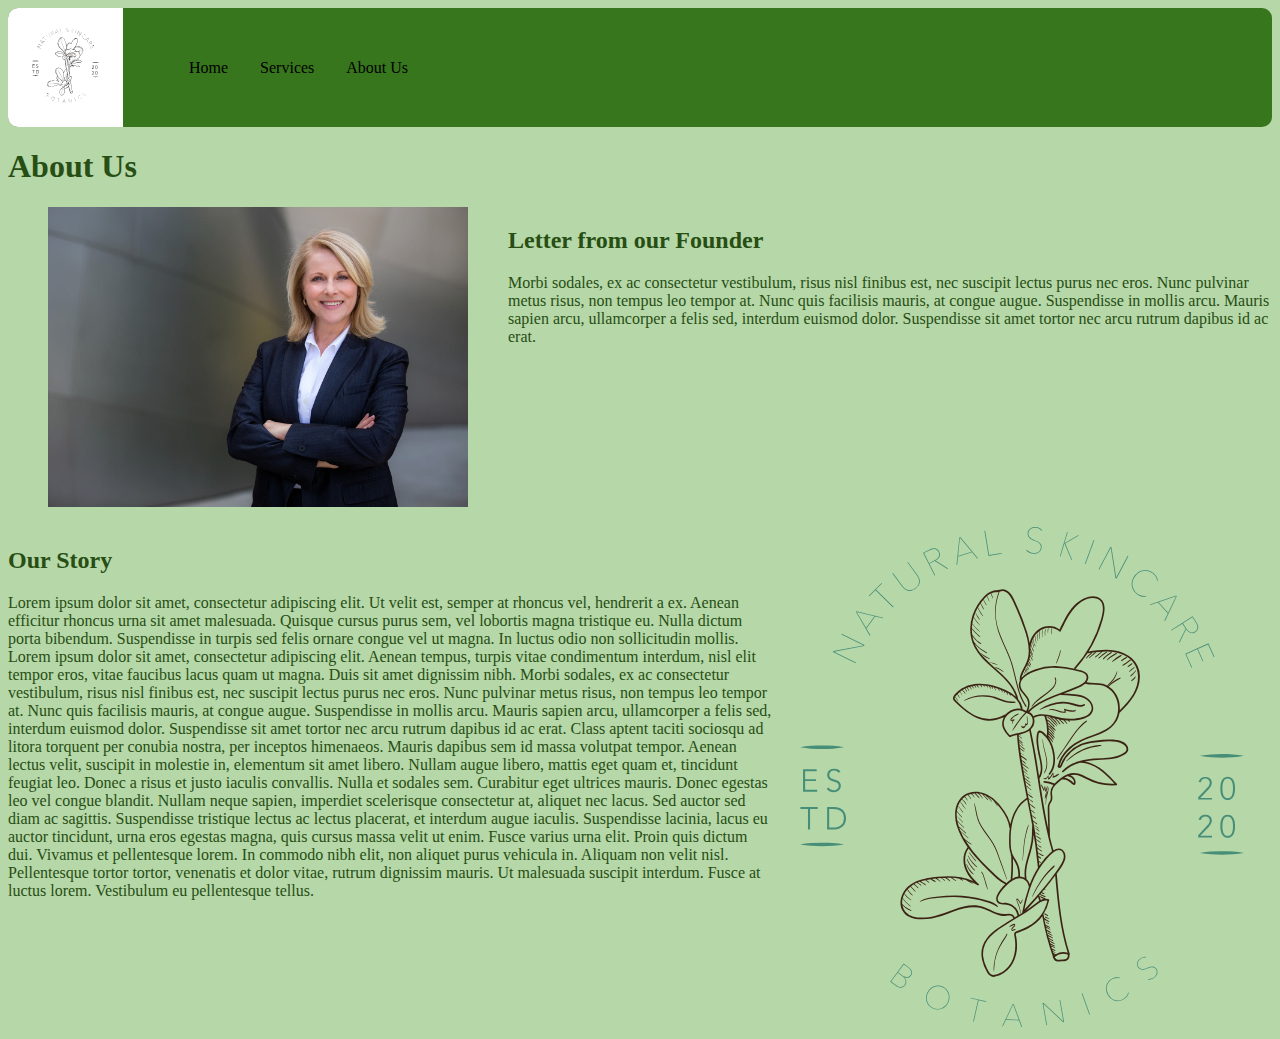
==== Final Draft/html/about-us.html @ 8fab730a "init" ====
<!DOCTYPE html>

<html lang="en">

<head>
    <meta charset="utf-8">
    <title>About Us</title>
    <link rel="stylesheet" href="../css/global.css">
    <link rel="stylesheet" href="../css/about-us.css">
</head>

<body>
    <header class="flex-container">
        <a class="logo" href="../index.html">
            <img src="../images/natural-skin-logo-black.svg" width="75" height="75" alt="logo">
        </a>
        <nav>
            <ul id="menu">
                <li><a href="../index.html">Home</a></li>
                <li><a href="services.html">Services</a></li>
                <li><a href="#">About Us</a></li>
            </ul>
        </nav>
    </header>
    <p>
        <h1 class="title">About Us</h1>
        <div class="flex-container-body">
            <div>
                <img src="../images/Leader.jpeg" alt="Founder" class="about_us_img">
            </div>
            <div>
                <h2>
                    Letter from our Founder
                </h2>
                <p>
                    Morbi sodales, ex ac consectetur vestibulum, risus nisl finibus est, nec suscipit lectus purus nec eros. Nunc pulvinar metus risus, non tempus leo tempor at. Nunc quis facilisis mauris, at congue augue. Suspendisse in mollis arcu. Mauris sapien arcu, ullamcorper a felis sed, interdum euismod dolor. Suspendisse sit amet tortor nec arcu rutrum dapibus id ac erat.
                </p>
            </div>
        </div>
    <p>
        <div class="flex-container-body">
            <div>
                <h2>
                    Our Story
                </h2>
                <p>
                    Lorem ipsum dolor sit amet, consectetur adipiscing elit. Ut velit est, semper at rhoncus vel, hendrerit a ex. Aenean efficitur rhoncus urna sit amet malesuada. Quisque cursus purus sem, vel lobortis magna tristique eu. Nulla dictum porta bibendum. Suspendisse in turpis sed felis ornare congue vel ut magna. In luctus odio non sollicitudin mollis. Lorem ipsum dolor sit amet, consectetur adipiscing elit. Aenean tempus, turpis vitae condimentum interdum, nisl elit tempor eros, vitae faucibus lacus quam ut magna. Duis sit amet dignissim nibh. Morbi sodales, ex ac consectetur vestibulum, risus nisl finibus est, nec suscipit lectus purus nec eros. Nunc pulvinar metus risus, non tempus leo tempor at. Nunc quis facilisis mauris, at congue augue. Suspendisse in mollis arcu. Mauris sapien arcu, ullamcorper a felis sed, interdum euismod dolor. Suspendisse sit amet tortor nec arcu rutrum dapibus id ac erat.

                    Class aptent taciti sociosqu ad litora torquent per conubia nostra, per inceptos himenaeos. Mauris dapibus sem id massa volutpat tempor. Aenean lectus velit, suscipit in molestie in, elementum sit amet libero. Nullam augue libero, mattis eget quam et, tincidunt feugiat leo. Donec a risus et justo iaculis convallis. Nulla et sodales sem. Curabitur eget ultrices mauris. Donec egestas leo vel congue blandit. Nullam neque sapien, imperdiet scelerisque consectetur at, aliquet nec lacus.

                    Sed auctor sed diam ac sagittis. Suspendisse tristique lectus ac lectus placerat, et interdum augue iaculis. Suspendisse lacinia, lacus eu auctor tincidunt, urna eros egestas magna, quis cursus massa velit ut enim. Fusce varius urna elit. Proin quis dictum dui. Vivamus et pellentesque lorem. In commodo nibh elit, non aliquet purus vehicula in. Aliquam non velit nisl. Pellentesque tortor tortor, venenatis et dolor vitae, rutrum dignissim mauris. Ut malesuada suscipit interdum. Fusce at luctus lorem. Vestibulum eu pellentesque tellus.

                </p>
            </div>
            <div>
                <img src="../images/natural-skin-logo-color.svg" alt="Logo" class="about_us_logo_img">
            </div>
        </div>

</body>
</html>
---- Final Draft/css/global.css ----
/*CLASSES*/
.flex-container {
    display: flex;
}
.flex-container-body{
    display: flex;
}
.logo {
    align-self: center;
    padding: 20px;
    background-color: white;
    border-bottom-left-radius: 10px;
    border-top-left-radius: 10px;
}
/*END CLASSES*/
/*TAGS*/
header{
    background-color: #38761d;
    border-radius: 10px;
}
body{
    background-color: #b6d7a8;
    color: #274e13;
}
ul {
    list-style-type: none;
    margin: 0;
    padding: 0;
    overflow: hidden;

}
nav {
    align-self: center;
    padding-left: 50px;
}
li {
    float: left;
    background-color: #38761d ;
}

li a {
    display: block;
    color:black;
    text-align: center;
    padding: 16px;
    text-decoration: none;
}
/*END TAGS*/
---- Final Draft/css/about-us.css ----
.title{
    color: #274e13;
}
.about_us_img{
    width: 500px;
    height: 300px;
    object-fit: contain;
}
.about_us_logo_img{
    width: 500px;
    height: 500px;
    object-fit: contain;
}
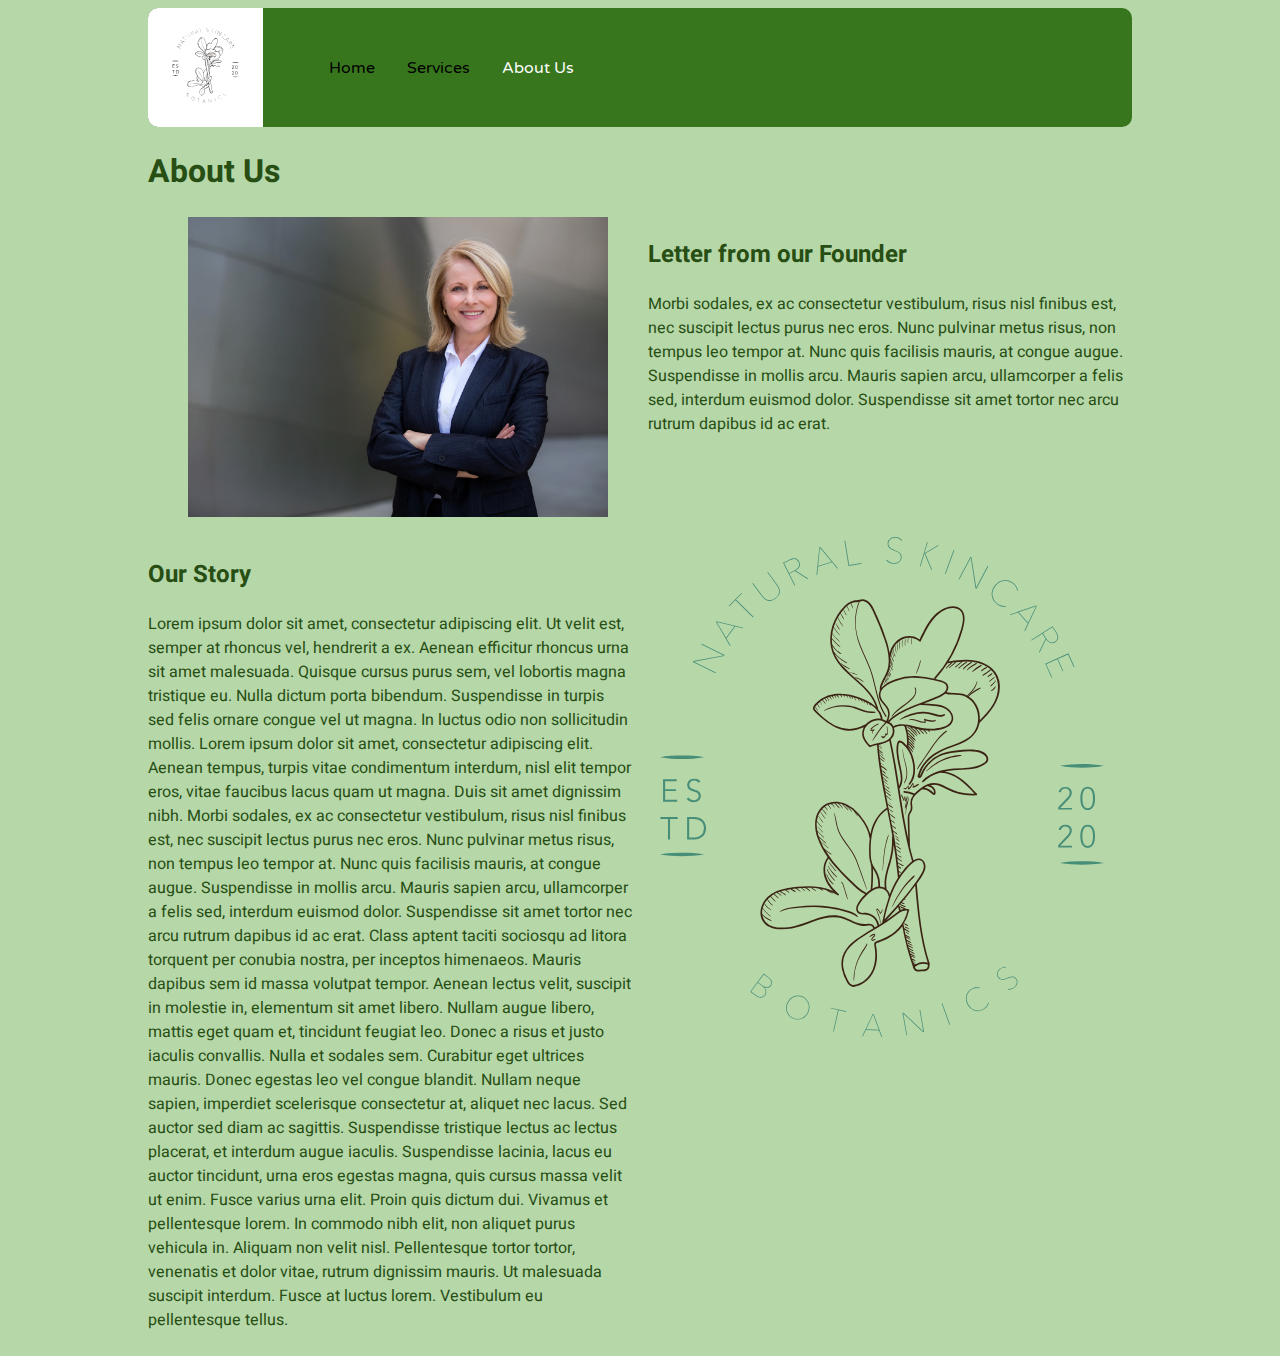
==== commit 01e7f0c5: "some formating" ====
--- a/Final Draft/html/about-us.html
+++ b/Final Draft/html/about-us.html
@@ -7,6 +7,7 @@
     <title>About Us</title>
     <link rel="stylesheet" href="../css/global.css">
     <link rel="stylesheet" href="../css/about-us.css">
+    <link rel="preconnect" href="https://fonts.googleapis.com"><link rel="preconnect" href="https://fonts.gstatic.com" crossorigin><link href="https://fonts.googleapis.com/css2?family=Alkalami&family=Heebo:wght@100;200;300;400;500;600;700;800;900&family=Varela+Round&display=swap" rel="stylesheet">
 </head>
 
 <body>
@@ -18,7 +19,7 @@
             <ul id="menu">
                 <li><a href="../index.html">Home</a></li>
                 <li><a href="services.html">Services</a></li>
-                <li><a href="#">About Us</a></li>
+                <li><a style="color:white" href="#">About Us</a></li>
             </ul>
         </nav>
     </header>
--- a/Final Draft/css/global.css
+++ b/Final Draft/css/global.css
@@ -1,4 +1,18 @@
 /*CLASSES*/
+:root{
+    max-width: 1000px;
+    margin: auto;
+}
+h1{
+    font-family: 'Heebo', sans-serif;
+}
+h2{
+    font-family: 'Heebo', sans-serif;
+}
+p{
+    font-family: 'Heebo', sans-serif;
+}
+
 .flex-container {
     display: flex;
 }
@@ -32,6 +46,7 @@
 nav {
     align-self: center;
     padding-left: 50px;
+    font-family: 'Varela Round', sans-serif;
 }
 li {
     float: left;
@@ -45,4 +60,5 @@
     padding: 16px;
     text-decoration: none;
 }
+
 /*END TAGS*/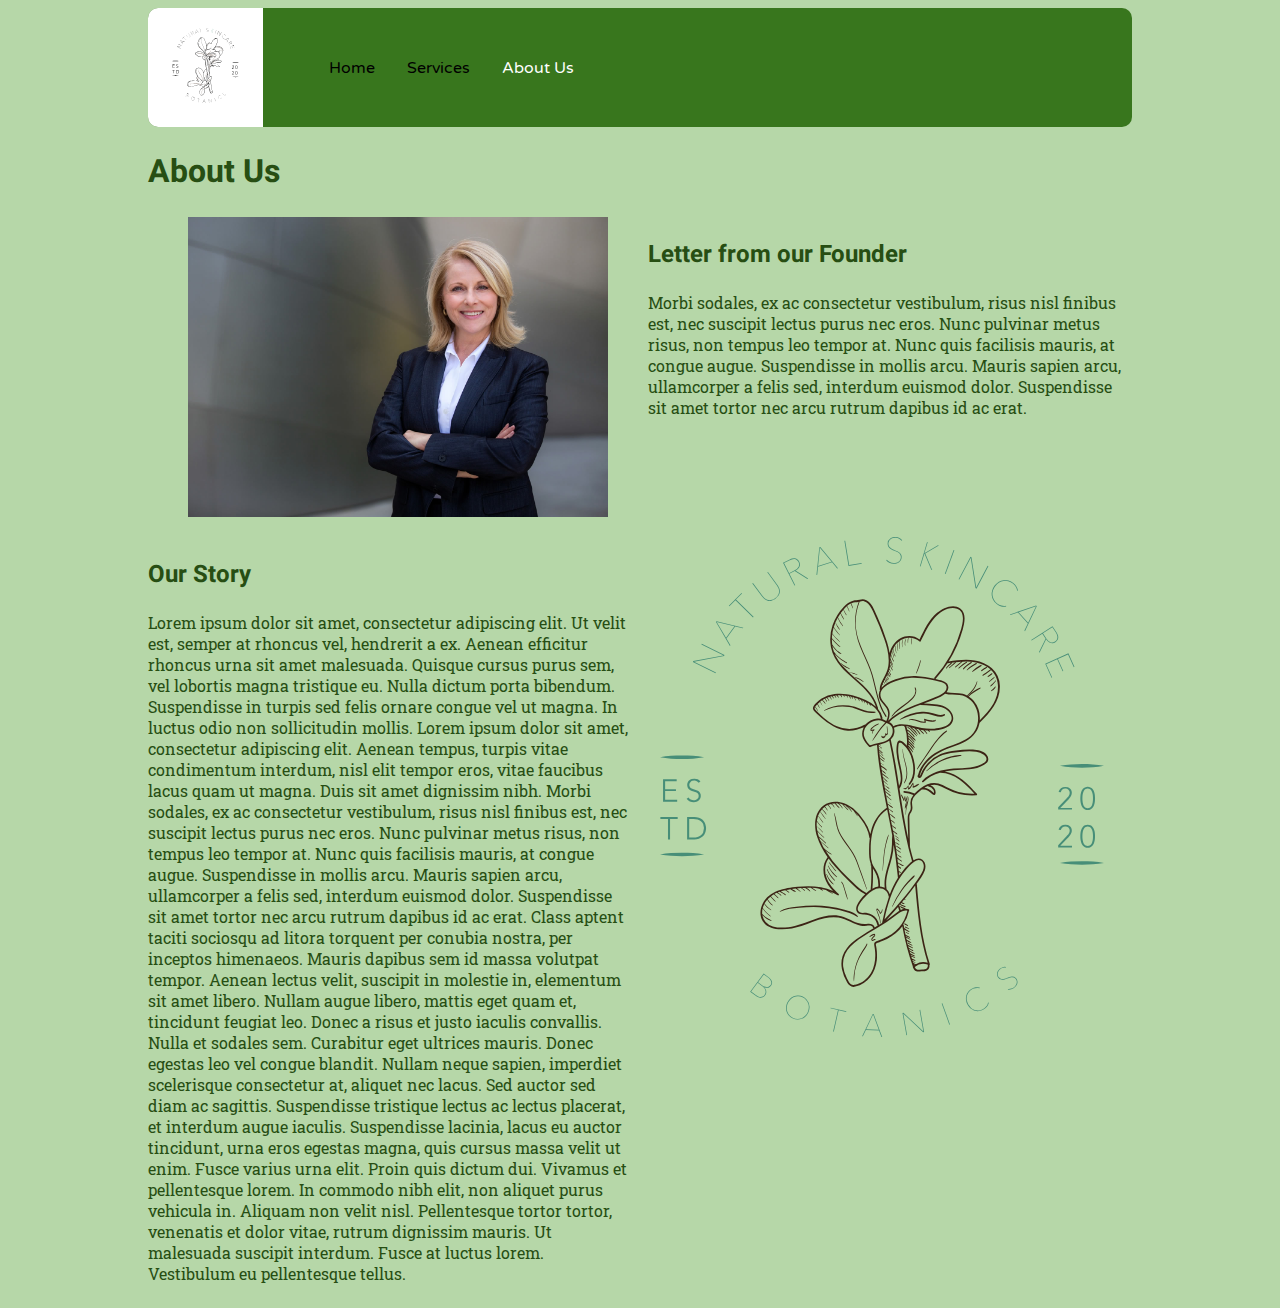
==== commit 681d8a79: "some formating" ====
--- a/Final Draft/html/about-us.html
+++ b/Final Draft/html/about-us.html
@@ -7,7 +7,9 @@
     <title>About Us</title>
     <link rel="stylesheet" href="../css/global.css">
     <link rel="stylesheet" href="../css/about-us.css">
-    <link rel="preconnect" href="https://fonts.googleapis.com"><link rel="preconnect" href="https://fonts.gstatic.com" crossorigin><link href="https://fonts.googleapis.com/css2?family=Alkalami&family=Heebo:wght@100;200;300;400;500;600;700;800;900&family=Varela+Round&display=swap" rel="stylesheet">
+    <link rel="preconnect" href="https://fonts.googleapis.com">
+    <link rel="preconnect" href="https://fonts.gstatic.com" crossorigin>
+    <link href="https://fonts.googleapis.com/css2?family=Alkalami&family=Heebo:wght@100;200;300;400;500;600;700;800;900&family=Roboto+Slab:wght@100;200;300;400;500;600;700;800;900&family=Varela+Round&display=swap" rel="stylesheet">
 </head>
 
 <body>
--- a/Final Draft/css/global.css
+++ b/Final Draft/css/global.css
@@ -10,7 +10,8 @@
     font-family: 'Heebo', sans-serif;
 }
 p{
-    font-family: 'Heebo', sans-serif;
+    font-family: 'Roboto Slab', serif;
+    letter-spacing: normal;
 }
 
 .flex-container {
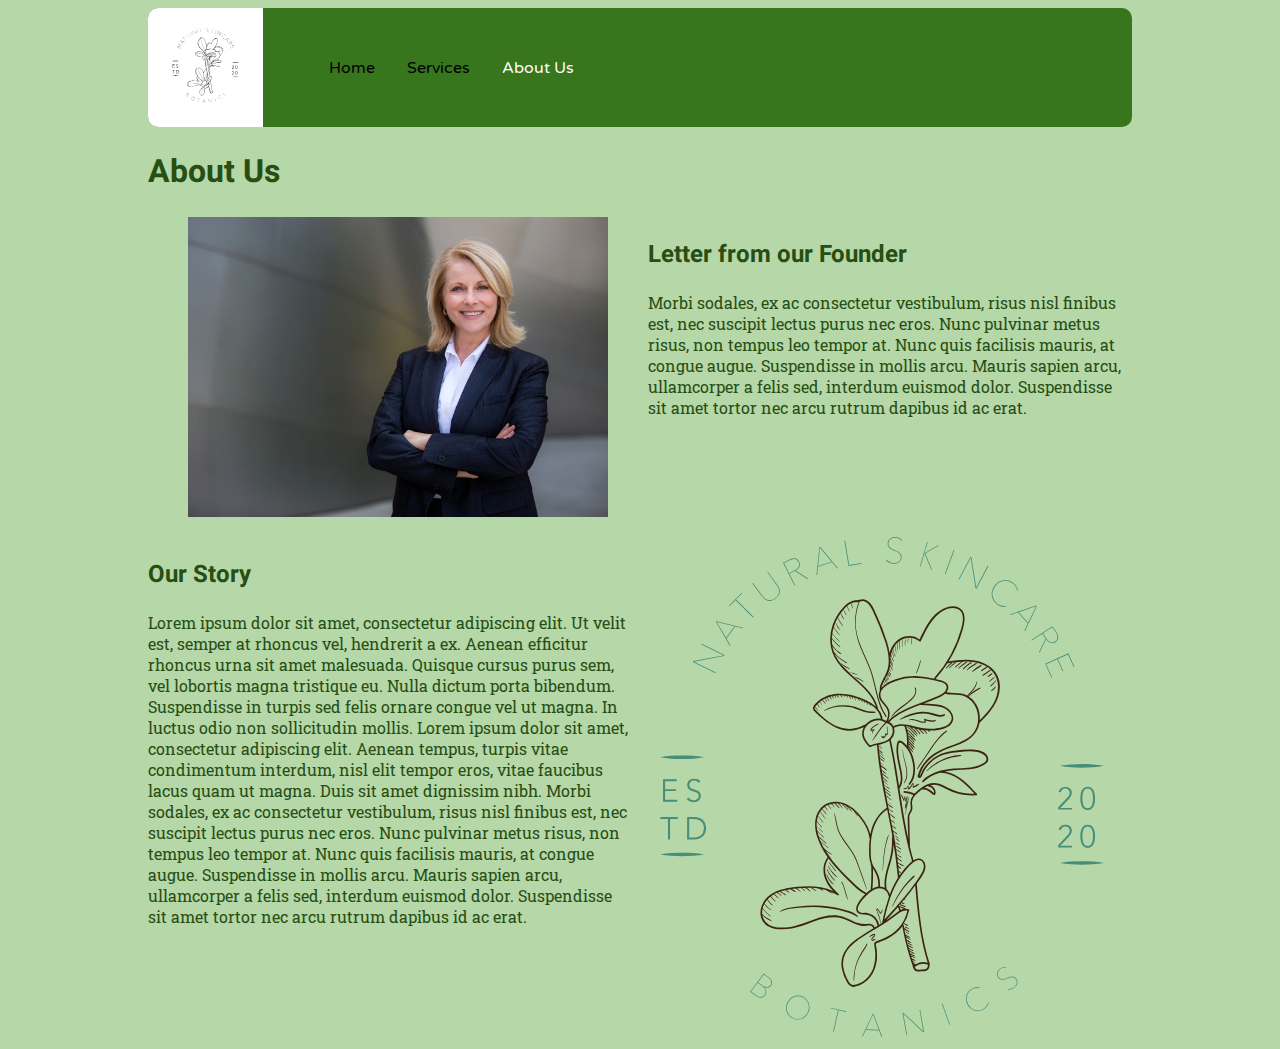
==== commit 2a9985a0: "some formating" ====
--- a/Final Draft/html/about-us.html
+++ b/Final Draft/html/about-us.html
@@ -48,11 +48,6 @@
                 </h2>
                 <p>
                     Lorem ipsum dolor sit amet, consectetur adipiscing elit. Ut velit est, semper at rhoncus vel, hendrerit a ex. Aenean efficitur rhoncus urna sit amet malesuada. Quisque cursus purus sem, vel lobortis magna tristique eu. Nulla dictum porta bibendum. Suspendisse in turpis sed felis ornare congue vel ut magna. In luctus odio non sollicitudin mollis. Lorem ipsum dolor sit amet, consectetur adipiscing elit. Aenean tempus, turpis vitae condimentum interdum, nisl elit tempor eros, vitae faucibus lacus quam ut magna. Duis sit amet dignissim nibh. Morbi sodales, ex ac consectetur vestibulum, risus nisl finibus est, nec suscipit lectus purus nec eros. Nunc pulvinar metus risus, non tempus leo tempor at. Nunc quis facilisis mauris, at congue augue. Suspendisse in mollis arcu. Mauris sapien arcu, ullamcorper a felis sed, interdum euismod dolor. Suspendisse sit amet tortor nec arcu rutrum dapibus id ac erat.
-
-                    Class aptent taciti sociosqu ad litora torquent per conubia nostra, per inceptos himenaeos. Mauris dapibus sem id massa volutpat tempor. Aenean lectus velit, suscipit in molestie in, elementum sit amet libero. Nullam augue libero, mattis eget quam et, tincidunt feugiat leo. Donec a risus et justo iaculis convallis. Nulla et sodales sem. Curabitur eget ultrices mauris. Donec egestas leo vel congue blandit. Nullam neque sapien, imperdiet scelerisque consectetur at, aliquet nec lacus.
-
-                    Sed auctor sed diam ac sagittis. Suspendisse tristique lectus ac lectus placerat, et interdum augue iaculis. Suspendisse lacinia, lacus eu auctor tincidunt, urna eros egestas magna, quis cursus massa velit ut enim. Fusce varius urna elit. Proin quis dictum dui. Vivamus et pellentesque lorem. In commodo nibh elit, non aliquet purus vehicula in. Aliquam non velit nisl. Pellentesque tortor tortor, venenatis et dolor vitae, rutrum dignissim mauris. Ut malesuada suscipit interdum. Fusce at luctus lorem. Vestibulum eu pellentesque tellus.
-
                 </p>
             </div>
             <div>
